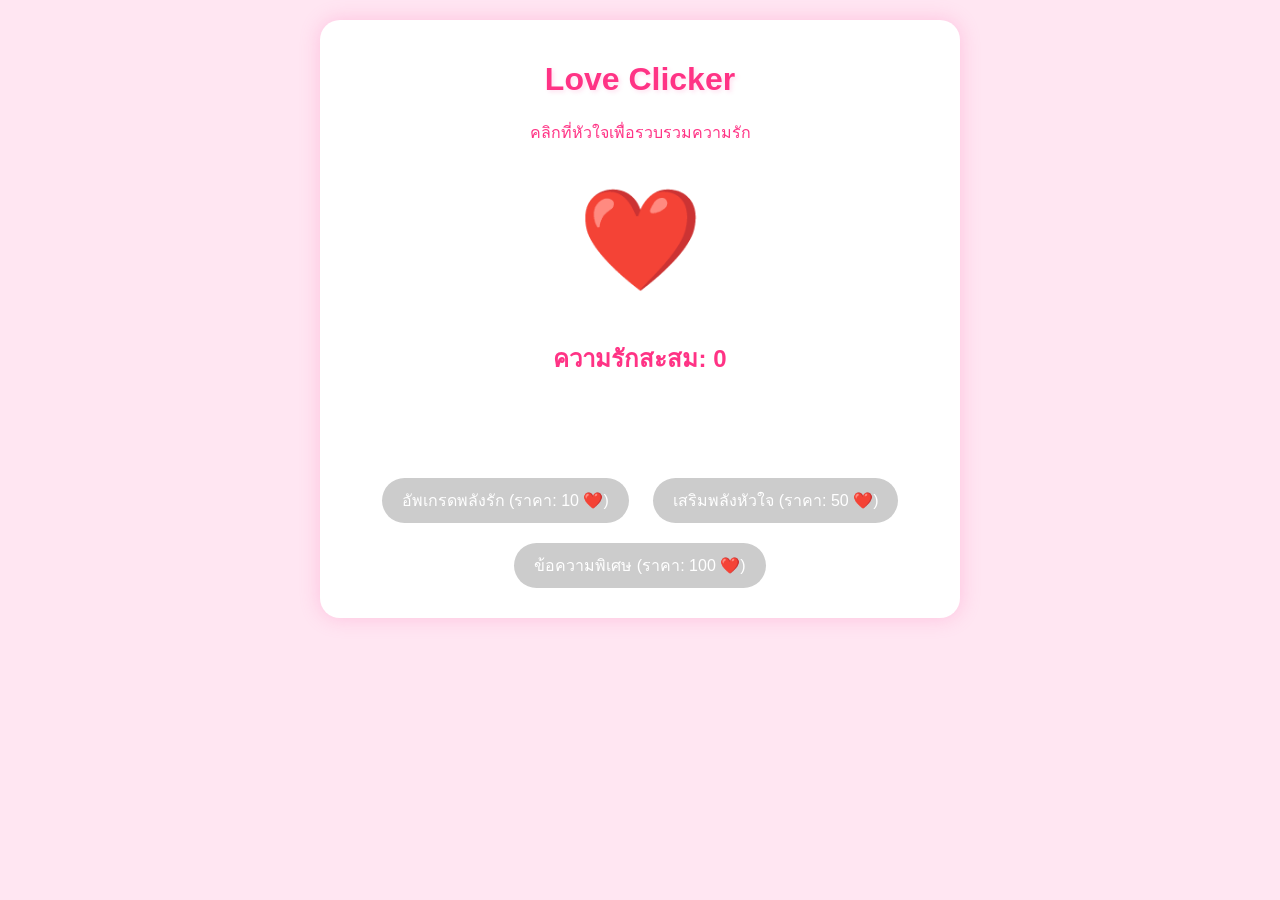
==== index.html @ 86e880d6 "Update and rename f.html to index.html" ====
<!DOCTYPE html>
<html lang="th">
<head>
    <meta charset="UTF-8">
    <meta name="viewport" content="width=device-width, initial-scale=1.0">
    <title>Love Clicker - เกมน่ารักสำหรับคนพิเศษ</title>
    <style>
        body {
            font-family: 'Arial', sans-serif;
            background-color: #ffe6f2;
            text-align: center;
            margin: 0;
            padding: 20px;
            color: #ff3385;
        }
        
        .container {
            max-width: 600px;
            margin: 0 auto;
            background-color: white;
            padding: 20px;
            border-radius: 20px;
            box-shadow: 0 0 20px rgba(255, 105, 180, 0.3);
        }
        
        h1 {
            color: #ff3385;
            text-shadow: 2px 2px 4px rgba(255, 105, 180, 0.2);
        }
        
        .heart {
            font-size: 100px;
            cursor: pointer;
            user-select: none;
            transition: transform 0.1s;
            display: inline-block;
            margin: 20px;
            animation: pulse 1.5s infinite;
        }
        
        .heart:hover {
            transform: scale(1.1);
        }
        
        .heart:active {
            transform: scale(0.9);
        }
        
        .counter {
            font-size: 24px;
            font-weight: bold;
            margin: 20px 0;
        }
        
        .message {
            margin: 20px 0;
            padding: 10px;
            font-size: 18px;
            min-height: 30px;
            color: #ff3385;
        }
        
        .upgrade {
            background-color: #ff3385;
            color: white;
            border: none;
            padding: 10px 20px;
            margin: 10px;
            border-radius: 50px;
            cursor: pointer;
            font-size: 16px;
            transition: all 0.3s;
        }
        
        .upgrade:hover {
            background-color: #ff69b4;
            transform: scale(1.05);
        }
        
        .upgrade:disabled {
            background-color: #cccccc;
            cursor: not-allowed;
        }
        
        .floating-heart {
            position: absolute;
            font-size: 20px;
            pointer-events: none;
            animation: float 2s forwards;
            opacity: 1;
        }
        
        @keyframes float {
            to {
                transform: translateY(-100px);
                opacity: 0;
            }
        }
        
        @keyframes pulse {
            0% { transform: scale(1); }
            50% { transform: scale(1.05); }
            100% { transform: scale(1); }
        }
        
        .special-message {
            display: none;
            padding: 20px;
            background-color: #fff0f5;
            border-radius: 10px;
            margin-top: 20px;
            font-style: italic;
            border: 2px dashed #ff69b4;
        }
    </style>
</head>
<body>
    <div class="container">
        <h1>Love Clicker</h1>
        <p>คลิกที่หัวใจเพื่อรวบรวมความรัก</p>
        
        <div class="heart" id="heart">❤️</div>
        
        <div class="counter">
            ความรักสะสม: <span id="love-count">0</span>
        </div>
        
        <div class="message" id="message"></div>
        
        <div>
            <button class="upgrade" id="upgrade1" disabled>อัพเกรดพลังรัก (ราคา: 10 ❤️)</button>
            <button class="upgrade" id="upgrade2" disabled>เสริมพลังหัวใจ (ราคา: 50 ❤️)</button>
            <button class="upgrade" id="special-button" disabled>ข้อความพิเศษ (ราคา: 100 ❤️)</button>
        </div>
        
        <div class="special-message" id="special-message">
            สำหรับคนพิเศษของฉัน ขอบคุณที่เข้ามาในชีวิต ❤️
            <br><br>
            <span id="custom-message">ฉันรักคุณมาก!</span>
        </div>
    </div>

    <script>
        let loveCount = 0;
        let clickPower = 1;
        let autoClickerActive = false;
        let autoClickPower = 0;
        
        const messages = [
            "ความรักของเราเริ่มต้นแล้ว!",
            "หัวใจเต้นแรงขึ้นทุกวัน",
            "คุณทำให้ฉันมีความสุขเสมอ",
            "เรารักกันตลอดไป",
            "ทุกวันที่มีคุณคือวันพิเศษ",
            "คุณคือดวงดาวในชีวิตฉัน",
            "เราผ่านทุกอย่างไปด้วยกัน",
            "ขอบคุณที่อยู่เคียงข้างกัน",
            "คุณคือความสุขที่ฉันรอคอย",
            "รักคุณมากกว่าที่คำพูดจะบรรยายได้"
        ];
        
        const heart = document.getElementById('heart');
        const loveCountElement = document.getElementById('love-count');
        const messageElement = document.getElementById('message');
        const upgrade1Button = document.getElementById('upgrade1');
        const upgrade2Button = document.getElementById('upgrade2');
        const specialButton = document.getElementById('special-button');
        const specialMessage = document.getElementById('special-message');
        const customMessage = document.getElementById('custom-message');
        
        // คุณสามารถเปลี่ยนข้อความส่วนตัวได้ที่นี่
        const personalMessage = "ฉันรักคุณที่สุดในโลก และจะรักคุณตลอดไป ❤️";
        
        heart.addEventListener('click', () => {
            addLove(clickPower);
            createFloatingHeart();
            
            // สุ่มข้อความเมื่อคลิก
            if (Math.random() < 0.3) {
                const randomMessage = messages[Math.floor(Math.random() * messages.length)];
                messageElement.textContent = randomMessage;
            }
        });
        
        upgrade1Button.addEventListener('click', () => {
            if (loveCount >= 10) {
                loveCount -= 10;
                clickPower += 1;
                updateCounter();
                messageElement.textContent = "อัพเกรดพลังรักสำเร็จ! ตอนนี้คุณได้รับความรัก " + clickPower + " หน่วยต่อคลิก";
                upgrade1Button.textContent = "อัพเกรดพลังรัก (ราคา: " + (10 + clickPower * 5) + " ❤️)";
                upgrade1Button.disabled = loveCount < (10 + clickPower * 5);
            }
        });
        
        upgrade2Button.addEventListener('click', () => {
            if (loveCount >= 50) {
                loveCount -= 50;
                autoClickPower += 1;
                updateCounter();
                
                if (!autoClickerActive) {
                    autoClickerActive = true;
                    setInterval(() => {
                        addLove(autoClickPower);
                    }, 1000);
                }
                
                messageElement.textContent = "เสริมพลังหัวใจสำเร็จ! ได้รับความรักอัตโนมัติ " + autoClickPower + " หน่วยต่อวินาที";
                upgrade2Button.textContent = "เสริมพลังหัวใจ (ราคา: " + (50 + autoClickPower * 25) + " ❤️)";
                upgrade2Button.disabled = loveCount < (50 + autoClickPower * 25);
            }
        });
        
        specialButton.addEventListener('click', () => {
            if (loveCount >= 100) {
                loveCount -= 100;
                updateCounter();
                customMessage.textContent = personalMessage;
                specialMessage.style.display = 'block';
                specialButton.disabled = true;
                specialButton.textContent = "ข้อความพิเศษถูกปลดล็อคแล้ว!";
            }
        });
        
        function addLove(amount) {
            loveCount += amount;
            updateCounter();
            checkUpgrades();
        }
        
        function updateCounter() {
            loveCountElement.textContent = loveCount;
        }
        
        function checkUpgrades() {
            upgrade1Button.disabled = loveCount < 10;
            upgrade2Button.disabled = loveCount < 50;
            specialButton.disabled = loveCount < 100 || specialMessage.style.display === 'block';
        }
        
        function createFloatingHeart() {
            const floatingHeart = document.createElement('div');
            floatingHeart.className = 'floating-heart';
            floatingHeart.innerHTML = '❤️';
            
            // สุ่มตำแหน่ง
            const heartRect = heart.getBoundingClientRect();
            const x = heartRect.left + Math.random() * heartRect.width;
            const y = heartRect.top + Math.random() * (heartRect.height / 2);
            
            floatingHeart.style.left = `${x}px`;
            floatingHeart.style.top = `${y}px`;
            
            document.body.appendChild(floatingHeart);
            
            // ลบหลังจากแอนิเมชั่นเสร็จสิ้น
            setTimeout(() => {
                floatingHeart.remove();
            }, 2000);
        }
    </script>
</body>
</html>
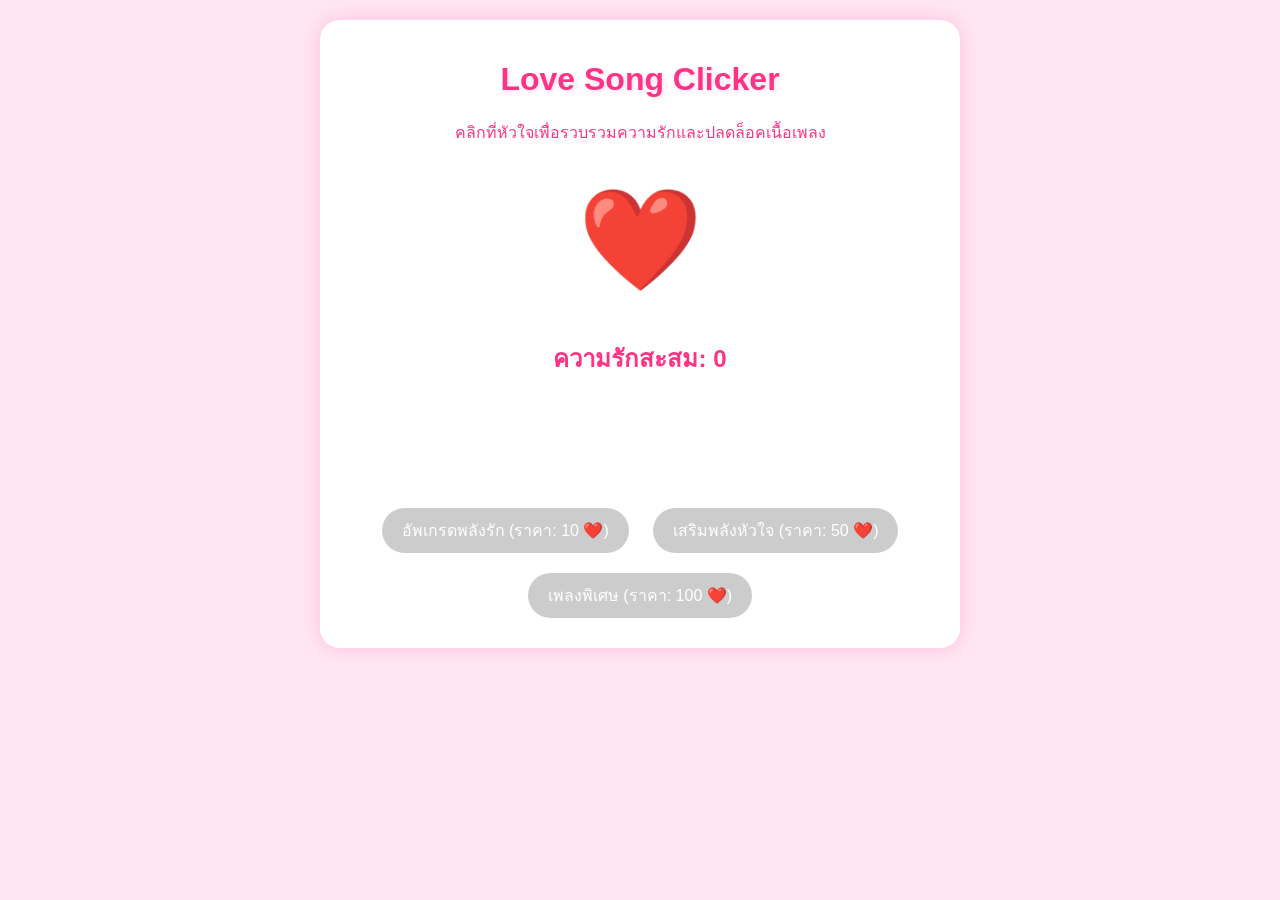
==== commit 3a94322c: "Update index.html" ====
--- a/index.html
+++ b/index.html
@@ -3,7 +3,7 @@
 <head>
     <meta charset="UTF-8">
     <meta name="viewport" content="width=device-width, initial-scale=1.0">
-    <title>Love Clicker - เกมน่ารักสำหรับคนพิเศษ</title>
+    <title>Love Song Clicker - เกมน่ารักพร้อมเนื้อเพลง</title>
     <style>
         body {
             font-family: 'Arial', sans-serif;
@@ -56,8 +56,10 @@
             margin: 20px 0;
             padding: 10px;
             font-size: 18px;
-            min-height: 30px;
+            min-height: 60px;
             color: #ff3385;
+            font-style: italic;
+            line-height: 1.4;
         }
         
         .upgrade {
@@ -111,13 +113,21 @@
             margin-top: 20px;
             font-style: italic;
             border: 2px dashed #ff69b4;
+            line-height: 1.6;
+        }
+        
+        .song-title {
+            font-weight: bold;
+            font-size: 20px;
+            margin-bottom: 10px;
+            color: #ff3385;
         }
     </style>
 </head>
 <body>
     <div class="container">
-        <h1>Love Clicker</h1>
-        <p>คลิกที่หัวใจเพื่อรวบรวมความรัก</p>
+        <h1>Love Song Clicker</h1>
+        <p>คลิกที่หัวใจเพื่อรวบรวมความรักและปลดล็อคเนื้อเพลง</p>
         
         <div class="heart" id="heart">❤️</div>
         
@@ -130,13 +140,12 @@
         <div>
             <button class="upgrade" id="upgrade1" disabled>อัพเกรดพลังรัก (ราคา: 10 ❤️)</button>
             <button class="upgrade" id="upgrade2" disabled>เสริมพลังหัวใจ (ราคา: 50 ❤️)</button>
-            <button class="upgrade" id="special-button" disabled>ข้อความพิเศษ (ราคา: 100 ❤️)</button>
+            <button class="upgrade" id="special-button" disabled>เพลงพิเศษ (ราคา: 100 ❤️)</button>
         </div>
         
         <div class="special-message" id="special-message">
-            สำหรับคนพิเศษของฉัน ขอบคุณที่เข้ามาในชีวิต ❤️
-            <br><br>
-            <span id="custom-message">ฉันรักคุณมาก!</span>
+            <div class="song-title">เพลงพิเศษสำหรับคุณ</div>
+            <div id="full-lyrics"></div>
         </div>
     </div>
 
@@ -145,19 +154,44 @@
         let clickPower = 1;
         let autoClickerActive = false;
         let autoClickPower = 0;
-        
-        const messages = [
-            "ความรักของเราเริ่มต้นแล้ว!",
-            "หัวใจเต้นแรงขึ้นทุกวัน",
-            "คุณทำให้ฉันมีความสุขเสมอ",
-            "เรารักกันตลอดไป",
-            "ทุกวันที่มีคุณคือวันพิเศษ",
-            "คุณคือดวงดาวในชีวิตฉัน",
-            "เราผ่านทุกอย่างไปด้วยกัน",
-            "ขอบคุณที่อยู่เคียงข้างกัน",
-            "คุณคือความสุขที่ฉันรอคอย",
-            "รักคุณมากกว่าที่คำพูดจะบรรยายได้"
+        let currentLyricIndex = 0;
+        
+        // เนื้อเพลงสั้นๆ สำหรับแสดงเมื่อคลิก
+        const lyricsSnippets = [
+            "ถ้าฉันคือคนที่เธอฝันถึง...",
+            "แค่มองตาก็รู้ว่าเราคู่กัน",
+            "จะมีเพียงเธอในหัวใจ ไม่ต้องไปไหนไกล",
+            "ทุกลมหายใจคือความรักที่มีให้เธอ",
+            "ยังรักเธอเสมอไม่มีวันเปลี่ยนแปลง",
+            "รักเธอตั้งแต่วันแรกที่พบกัน",
+            "จะไม่มีวันเลิกรา จะรักเธอตลอดไป",
+            "ดวงดาวบนฟ้ายังสู้ความสวยของเธอไม่ได้",
+            "เธอทำให้ทุกวันของฉันพิเศษเสมอ",
+            "ขอเป็นเงาที่เดินเคียงข้างเธอไปตลอด"
         ];
+        
+        // เนื้อเพลงเต็มสำหรับปลดล็อค
+        const fullLyrics = `เมื่อความรักเริ่มต้น หัวใจฉันสั่นไหว
+ในวันที่เจอเธอ โลกหมุนไปอีกทาง
+ดวงตาที่สบกัน ทำให้ใจฉันเต้นแรง
+ความรักที่ฉันมี จะมอบให้เธอตลอดไป
+
+*ฉันจะรักเธออย่างนี้ ไม่มีวันเปลี่ยนแปลง
+แม้นาทีผ่านไป ความรักยังเหมือนเดิม
+ขอเป็นเงาเคียงข้าง ร่วมทางเดินไปด้วยกัน
+เป็นคู่กันชั่วนิรันดร์ รักเธอไม่มีวันลืม*
+
+ยามท้อแท้เหนื่อยล้า จะอยู่เคียงข้างเสมอ
+ยามเธอยิ้มสดใส ฉันจะยิ้มไปกับเธอ
+บนเส้นทางชีวิต ที่เราเดินร่วมกัน
+จะรักและดูแลเธอ ให้ดีที่สุดเท่าที่ทำได้
+
+(ซ้ำ *)
+
+ไม่ว่าวันพรุ่งนี้จะเป็นเช่นไร
+เรายังมีกันและกัน
+ขอสัญญาว่าจะรักเธอตลอดไป
+นิรันดร์...นิรันดร์...`;
         
         const heart = document.getElementById('heart');
         const loveCountElement = document.getElementById('love-count');
@@ -166,19 +200,16 @@
         const upgrade2Button = document.getElementById('upgrade2');
         const specialButton = document.getElementById('special-button');
         const specialMessage = document.getElementById('special-message');
-        const customMessage = document.getElementById('custom-message');
-        
-        // คุณสามารถเปลี่ยนข้อความส่วนตัวได้ที่นี่
-        const personalMessage = "ฉันรักคุณที่สุดในโลก และจะรักคุณตลอดไป ❤️";
+        const fullLyricsElement = document.getElementById('full-lyrics');
         
         heart.addEventListener('click', () => {
             addLove(clickPower);
             createFloatingHeart();
             
-            // สุ่มข้อความเมื่อคลิก
-            if (Math.random() < 0.3) {
-                const randomMessage = messages[Math.floor(Math.random() * messages.length)];
-                messageElement.textContent = randomMessage;
+            // สุ่มเนื้อเพลงเมื่อคลิก
+            if (Math.random() < 0.5) {
+                const randomLyric = lyricsSnippets[Math.floor(Math.random() * lyricsSnippets.length)];
+                messageElement.textContent = randomLyric;
             }
         });
         
@@ -203,6 +234,10 @@
                     autoClickerActive = true;
                     setInterval(() => {
                         addLove(autoClickPower);
+                        if (Math.random() < 0.1) {
+                            const randomLyric = lyricsSnippets[Math.floor(Math.random() * lyricsSnippets.length)];
+                            messageElement.textContent = randomLyric;
+                        }
                     }, 1000);
                 }
                 
@@ -216,10 +251,12 @@
             if (loveCount >= 100) {
                 loveCount -= 100;
                 updateCounter();
-                customMessage.textContent = personalMessage;
+                
+                // แสดงเนื้อเพลงเต็ม
+                fullLyricsElement.innerHTML = fullLyrics.replace(/\n/g, '<br>').replace(/\*([^*]+)\*/g, '<strong>$1</strong>');
                 specialMessage.style.display = 'block';
                 specialButton.disabled = true;
-                specialButton.textContent = "ข้อความพิเศษถูกปลดล็อคแล้ว!";
+                specialButton.textContent = "เพลงพิเศษถูกปลดล็อคแล้ว!";
             }
         });
         
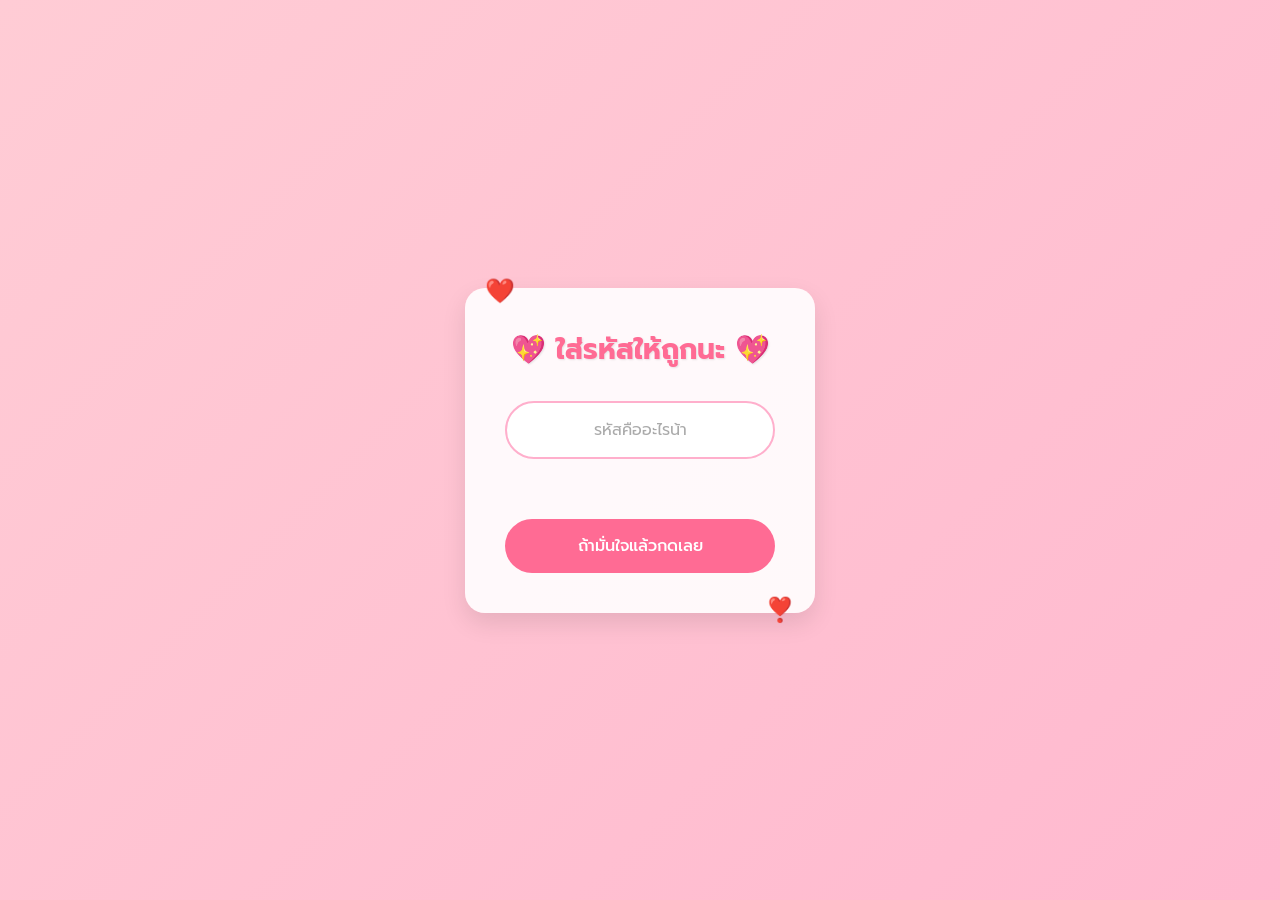
==== commit c26cc734: "Add files via upload" ====
--- a/index.html
+++ b/index.html
@@ -1,301 +1,177 @@
 <!DOCTYPE html>
 <html lang="th">
 <head>
-    <meta charset="UTF-8">
-    <meta name="viewport" content="width=device-width, initial-scale=1.0">
-    <title>Love Song Clicker - เกมน่ารักพร้อมเนื้อเพลง</title>
-    <style>
-        body {
-            font-family: 'Arial', sans-serif;
-            background-color: #ffe6f2;
-            text-align: center;
-            margin: 0;
-            padding: 20px;
-            color: #ff3385;
-        }
-        
-        .container {
-            max-width: 600px;
-            margin: 0 auto;
-            background-color: white;
-            padding: 20px;
-            border-radius: 20px;
-            box-shadow: 0 0 20px rgba(255, 105, 180, 0.3);
-        }
-        
-        h1 {
-            color: #ff3385;
-            text-shadow: 2px 2px 4px rgba(255, 105, 180, 0.2);
-        }
-        
-        .heart {
-            font-size: 100px;
-            cursor: pointer;
-            user-select: none;
-            transition: transform 0.1s;
-            display: inline-block;
-            margin: 20px;
-            animation: pulse 1.5s infinite;
-        }
-        
-        .heart:hover {
-            transform: scale(1.1);
-        }
-        
-        .heart:active {
-            transform: scale(0.9);
-        }
-        
-        .counter {
-            font-size: 24px;
-            font-weight: bold;
-            margin: 20px 0;
-        }
-        
-        .message {
-            margin: 20px 0;
-            padding: 10px;
-            font-size: 18px;
-            min-height: 60px;
-            color: #ff3385;
-            font-style: italic;
-            line-height: 1.4;
-        }
-        
-        .upgrade {
-            background-color: #ff3385;
-            color: white;
-            border: none;
-            padding: 10px 20px;
-            margin: 10px;
-            border-radius: 50px;
-            cursor: pointer;
-            font-size: 16px;
-            transition: all 0.3s;
-        }
-        
-        .upgrade:hover {
-            background-color: #ff69b4;
-            transform: scale(1.05);
-        }
-        
-        .upgrade:disabled {
-            background-color: #cccccc;
-            cursor: not-allowed;
-        }
-        
-        .floating-heart {
-            position: absolute;
-            font-size: 20px;
-            pointer-events: none;
-            animation: float 2s forwards;
-            opacity: 1;
-        }
-        
-        @keyframes float {
-            to {
-                transform: translateY(-100px);
-                opacity: 0;
-            }
-        }
-        
-        @keyframes pulse {
-            0% { transform: scale(1); }
-            50% { transform: scale(1.05); }
-            100% { transform: scale(1); }
-        }
-        
-        .special-message {
-            display: none;
-            padding: 20px;
-            background-color: #fff0f5;
-            border-radius: 10px;
-            margin-top: 20px;
-            font-style: italic;
-            border: 2px dashed #ff69b4;
-            line-height: 1.6;
-        }
-        
-        .song-title {
-            font-weight: bold;
-            font-size: 20px;
-            margin-bottom: 10px;
-            color: #ff3385;
-        }
-    </style>
+  <meta charset="UTF-8">
+  <title>ใส่รหัสให้ถูกนะ</title>
+  <!-- <link href="style.css" rel="stylesheet"> -->
+
+  <style>
+    /* Google Font Import */
+@import url('https://fonts.googleapis.com/css2?family=Prompt:wght@300;400;500;600&display=swap');
+
+* {
+  margin: 0;
+  padding: 0;
+  box-sizing: border-box;
+  font-family: 'Prompt', sans-serif;
+}
+
+body {
+  background: linear-gradient(135deg, #ffccd5, #ffafcc, #bde0fe);
+  height: 100vh;
+  display: flex;
+  justify-content: center;
+  align-items: center;
+  background-size: 300% 300%;
+  animation: gradient 15s ease infinite;
+}
+
+@keyframes gradient {
+  0% {
+    background-position: 0% 50%;
+  }
+  50% {
+    background-position: 100% 50%;
+  }
+  100% {
+    background-position: 0% 50%;
+  }
+}
+
+.login-container {
+  background-color: rgba(255, 255, 255, 0.9);
+  padding: 40px;
+  border-radius: 20px;
+  box-shadow: 0 10px 25px rgba(0, 0, 0, 0.1);
+  width: 350px;
+  text-align: center;
+  transform: translateY(0);
+  animation: float 6s ease-in-out infinite;
+}
+
+@keyframes float {
+  0% {
+    transform: translateY(0px);
+  }
+  50% {
+    transform: translateY(-15px);
+  }
+  100% {
+    transform: translateY(0px);
+  }
+}
+
+h2 {
+  color: #ff6b94;
+  margin-bottom: 30px;
+  font-size: 28px;
+  text-shadow: 1px 1px 2px rgba(0, 0, 0, 0.1);
+}
+
+.password-form {
+  display: flex;
+  flex-direction: column;
+  gap: 15px;
+}
+
+input {
+  padding: 15px;
+  border: 2px solid #ffafcc;
+  border-radius: 50px;
+  outline: none;
+  font-size: 16px;
+  transition: all 0.3s ease;
+  text-align: center;
+}
+
+input:focus {
+  border-color: #ff6b94;
+  box-shadow: 0 0 10px rgba(255, 107, 148, 0.5);
+}
+
+input::placeholder {
+  color: #aaa;
+}
+
+button {
+  background-color: #ff6b94;
+  color: white;
+  border: none;
+  padding: 15px 20px;
+  border-radius: 50px;
+  cursor: pointer;
+  font-size: 16px;
+  font-weight: 500;
+  transition: all 0.3s ease;
+  margin-top: 10px;
+}
+
+button:hover {
+  background-color: #ff4b7a;
+  transform: translateY(-3px);
+  box-shadow: 0 5px 15px rgba(255, 107, 148, 0.4);
+}
+
+button:active {
+  transform: translateY(0);
+}
+
+#login-error {
+  color: #ff4b7a;
+  font-size: 14px;
+  min-height: 20px;
+}
+
+/* Adding some cute decoration */
+.login-container::before {
+  content: "❤️";
+  position: absolute;
+  font-size: 24px;
+  top: -15px;
+  left: 20px;
+  animation: bounce 2s infinite;
+}
+
+.login-container::after {
+  content: "❣️";
+  position: absolute;
+  font-size: 24px;
+  bottom: -15px;
+  right: 20px;
+  animation: bounce 2s infinite 0.5s;
+}
+
+@keyframes bounce {
+  0%, 100% {
+    transform: translateY(0);
+  }
+  50% {
+    transform: translateY(-10px);
+  }
+}
+  </style>
 </head>
 <body>
-    <div class="container">
-        <h1>Love Song Clicker</h1>
-        <p>คลิกที่หัวใจเพื่อรวบรวมความรักและปลดล็อคเนื้อเพลง</p>
-        
-        <div class="heart" id="heart">❤️</div>
-        
-        <div class="counter">
-            ความรักสะสม: <span id="love-count">0</span>
-        </div>
-        
-        <div class="message" id="message"></div>
-        
-        <div>
-            <button class="upgrade" id="upgrade1" disabled>อัพเกรดพลังรัก (ราคา: 10 ❤️)</button>
-            <button class="upgrade" id="upgrade2" disabled>เสริมพลังหัวใจ (ราคา: 50 ❤️)</button>
-            <button class="upgrade" id="special-button" disabled>เพลงพิเศษ (ราคา: 100 ❤️)</button>
-        </div>
-        
-        <div class="special-message" id="special-message">
-            <div class="song-title">เพลงพิเศษสำหรับคุณ</div>
-            <div id="full-lyrics"></div>
-        </div>
+  <div class="login-container">
+    <h2>💖 ใส่รหัสให้ถูกนะ 💖</h2>
+    <div class="password-form">
+      <input id="password-input" type="password" placeholder="รหัสคืออะไรน้า">
+      <p id="login-error"></p>
+      <button onclick="checkPassword()">ถ้ามั่นใจแล้วกดเลย</button>
     </div>
+  </div>
 
-    <script>
-        let loveCount = 0;
-        let clickPower = 1;
-        let autoClickerActive = false;
-        let autoClickPower = 0;
-        let currentLyricIndex = 0;
-        
-        // เนื้อเพลงสั้นๆ สำหรับแสดงเมื่อคลิก
-        const lyricsSnippets = [
-            "ถ้าฉันคือคนที่เธอฝันถึง...",
-            "แค่มองตาก็รู้ว่าเราคู่กัน",
-            "จะมีเพียงเธอในหัวใจ ไม่ต้องไปไหนไกล",
-            "ทุกลมหายใจคือความรักที่มีให้เธอ",
-            "ยังรักเธอเสมอไม่มีวันเปลี่ยนแปลง",
-            "รักเธอตั้งแต่วันแรกที่พบกัน",
-            "จะไม่มีวันเลิกรา จะรักเธอตลอดไป",
-            "ดวงดาวบนฟ้ายังสู้ความสวยของเธอไม่ได้",
-            "เธอทำให้ทุกวันของฉันพิเศษเสมอ",
-            "ขอเป็นเงาที่เดินเคียงข้างเธอไปตลอด"
-        ];
-        
-        // เนื้อเพลงเต็มสำหรับปลดล็อค
-        const fullLyrics = `เมื่อความรักเริ่มต้น หัวใจฉันสั่นไหว
-ในวันที่เจอเธอ โลกหมุนไปอีกทาง
-ดวงตาที่สบกัน ทำให้ใจฉันเต้นแรง
-ความรักที่ฉันมี จะมอบให้เธอตลอดไป
-
-*ฉันจะรักเธออย่างนี้ ไม่มีวันเปลี่ยนแปลง
-แม้นาทีผ่านไป ความรักยังเหมือนเดิม
-ขอเป็นเงาเคียงข้าง ร่วมทางเดินไปด้วยกัน
-เป็นคู่กันชั่วนิรันดร์ รักเธอไม่มีวันลืม*
-
-ยามท้อแท้เหนื่อยล้า จะอยู่เคียงข้างเสมอ
-ยามเธอยิ้มสดใส ฉันจะยิ้มไปกับเธอ
-บนเส้นทางชีวิต ที่เราเดินร่วมกัน
-จะรักและดูแลเธอ ให้ดีที่สุดเท่าที่ทำได้
-
-(ซ้ำ *)
-
-ไม่ว่าวันพรุ่งนี้จะเป็นเช่นไร
-เรายังมีกันและกัน
-ขอสัญญาว่าจะรักเธอตลอดไป
-นิรันดร์...นิรันดร์...`;
-        
-        const heart = document.getElementById('heart');
-        const loveCountElement = document.getElementById('love-count');
-        const messageElement = document.getElementById('message');
-        const upgrade1Button = document.getElementById('upgrade1');
-        const upgrade2Button = document.getElementById('upgrade2');
-        const specialButton = document.getElementById('special-button');
-        const specialMessage = document.getElementById('special-message');
-        const fullLyricsElement = document.getElementById('full-lyrics');
-        
-        heart.addEventListener('click', () => {
-            addLove(clickPower);
-            createFloatingHeart();
-            
-            // สุ่มเนื้อเพลงเมื่อคลิก
-            if (Math.random() < 0.5) {
-                const randomLyric = lyricsSnippets[Math.floor(Math.random() * lyricsSnippets.length)];
-                messageElement.textContent = randomLyric;
-            }
-        });
-        
-        upgrade1Button.addEventListener('click', () => {
-            if (loveCount >= 10) {
-                loveCount -= 10;
-                clickPower += 1;
-                updateCounter();
-                messageElement.textContent = "อัพเกรดพลังรักสำเร็จ! ตอนนี้คุณได้รับความรัก " + clickPower + " หน่วยต่อคลิก";
-                upgrade1Button.textContent = "อัพเกรดพลังรัก (ราคา: " + (10 + clickPower * 5) + " ❤️)";
-                upgrade1Button.disabled = loveCount < (10 + clickPower * 5);
-            }
-        });
-        
-        upgrade2Button.addEventListener('click', () => {
-            if (loveCount >= 50) {
-                loveCount -= 50;
-                autoClickPower += 1;
-                updateCounter();
-                
-                if (!autoClickerActive) {
-                    autoClickerActive = true;
-                    setInterval(() => {
-                        addLove(autoClickPower);
-                        if (Math.random() < 0.1) {
-                            const randomLyric = lyricsSnippets[Math.floor(Math.random() * lyricsSnippets.length)];
-                            messageElement.textContent = randomLyric;
-                        }
-                    }, 1000);
-                }
-                
-                messageElement.textContent = "เสริมพลังหัวใจสำเร็จ! ได้รับความรักอัตโนมัติ " + autoClickPower + " หน่วยต่อวินาที";
-                upgrade2Button.textContent = "เสริมพลังหัวใจ (ราคา: " + (50 + autoClickPower * 25) + " ❤️)";
-                upgrade2Button.disabled = loveCount < (50 + autoClickPower * 25);
-            }
-        });
-        
-        specialButton.addEventListener('click', () => {
-            if (loveCount >= 100) {
-                loveCount -= 100;
-                updateCounter();
-                
-                // แสดงเนื้อเพลงเต็ม
-                fullLyricsElement.innerHTML = fullLyrics.replace(/\n/g, '<br>').replace(/\*([^*]+)\*/g, '<strong>$1</strong>');
-                specialMessage.style.display = 'block';
-                specialButton.disabled = true;
-                specialButton.textContent = "เพลงพิเศษถูกปลดล็อคแล้ว!";
-            }
-        });
-        
-        function addLove(amount) {
-            loveCount += amount;
-            updateCounter();
-            checkUpgrades();
-        }
-        
-        function updateCounter() {
-            loveCountElement.textContent = loveCount;
-        }
-        
-        function checkUpgrades() {
-            upgrade1Button.disabled = loveCount < 10;
-            upgrade2Button.disabled = loveCount < 50;
-            specialButton.disabled = loveCount < 100 || specialMessage.style.display === 'block';
-        }
-        
-        function createFloatingHeart() {
-            const floatingHeart = document.createElement('div');
-            floatingHeart.className = 'floating-heart';
-            floatingHeart.innerHTML = '❤️';
-            
-            // สุ่มตำแหน่ง
-            const heartRect = heart.getBoundingClientRect();
-            const x = heartRect.left + Math.random() * heartRect.width;
-            const y = heartRect.top + Math.random() * (heartRect.height / 2);
-            
-            floatingHeart.style.left = `${x}px`;
-            floatingHeart.style.top = `${y}px`;
-            
-            document.body.appendChild(floatingHeart);
-            
-            // ลบหลังจากแอนิเมชั่นเสร็จสิ้น
-            setTimeout(() => {
-                floatingHeart.remove();
-            }, 2000);
-        }
-    </script>
+  <script>
+    function checkPassword() {
+      const password = document.getElementById("password-input").value.trim();
+      const errorText = document.getElementById("login-error");
+      if (password === "25122565") {
+        sessionStorage.setItem("loggedIn", "true");
+        window.location.href = "page1.html";
+      } else {
+        errorText.innerText = "รหัสไม่ถูกต้อง ลองใหม่สิ 💔";
+      }
+    }
+  </script>
 </body>
 </html>
--- a/style.css
+++ b/style.css
@@ -0,0 +1,58 @@
+body {
+    font-family: 'Prompt', sans-serif;
+    background: linear-gradient(to bottom, #ffe6f0, #fff0f5);
+    text-align: center;
+    padding: 40px 20px;
+    color: #5a2a50;
+  }
+  
+  .page {
+    max-width: 700px;
+    margin: auto;
+    background-color: #ffffffcc;
+    border-radius: 20px;
+    padding: 30px;
+    box-shadow: 0 8px 24px rgba(255, 192, 203, 0.6);
+    backdrop-filter: blur(6px);
+  }
+  
+  h1 {
+    font-size: 2.5em;
+    margin-bottom: 10px;
+    color: #d63384;
+  }
+  
+  p {
+    font-size: 1.4em;
+    margin-bottom: 25px;
+    line-height: 1.6;
+  }
+  
+  button {
+    margin-top: 20px;
+    padding: 12px 28px;
+    background-color: #ffb6c1;
+    border: none;
+    font-size: 1.2em;
+    border-radius: 25px;
+    box-shadow: 0 4px 12px rgba(255, 182, 193, 0.4);
+    transition: all 0.3s ease;
+    color: #fff;
+    font-weight: bold;
+    cursor: pointer;
+  }
+  
+  button:hover {
+    background-color: #ff69b4;
+    transform: translateY(-2px);
+  }
+  
+  audio {
+    margin-top: 20px;
+    width: 100%;
+    max-width: 300px;
+    outline: none;
+    border-radius: 12px;
+    box-shadow: 0 4px 12px rgba(255, 182, 193, 0.4);
+  }
+  
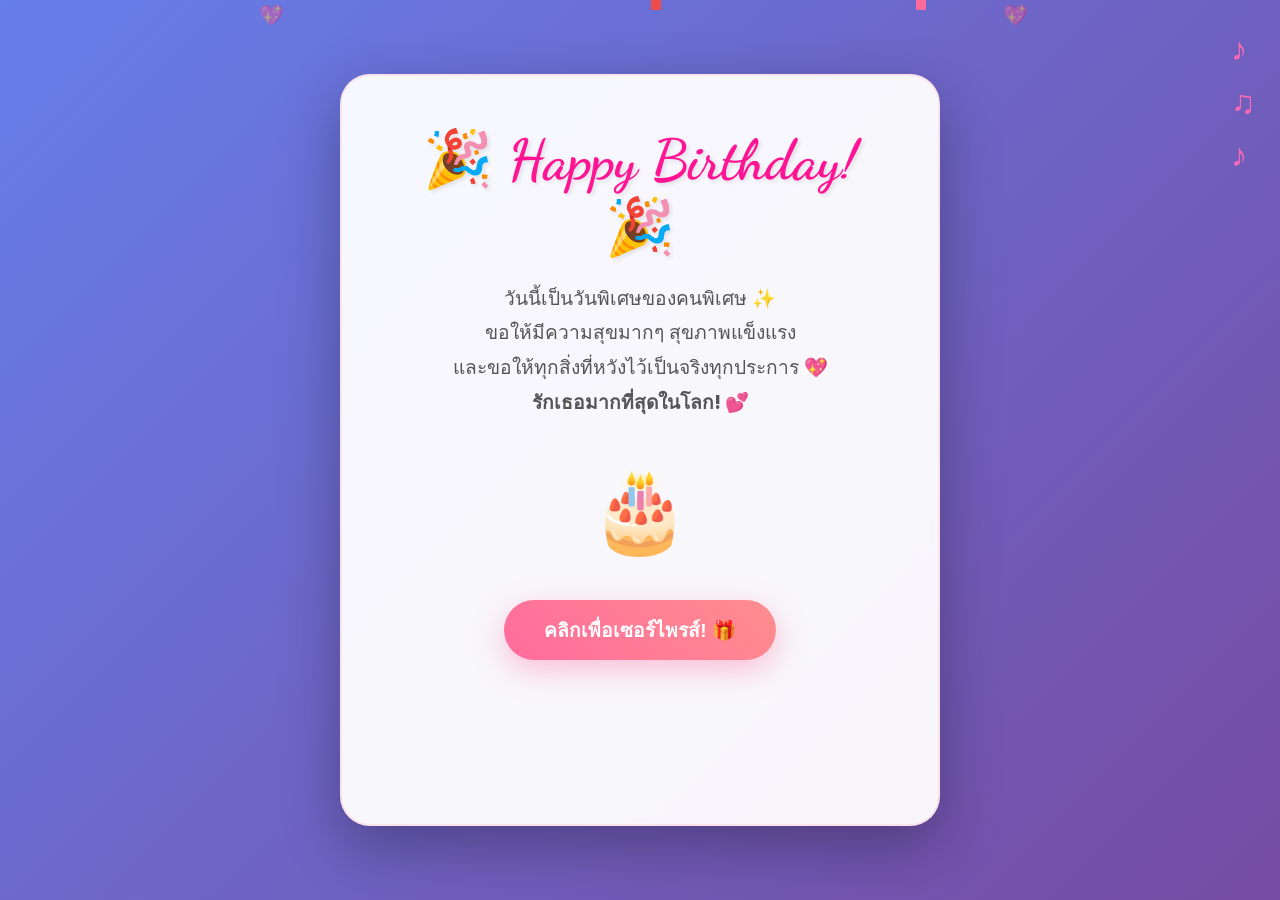
==== commit d672c7b7: "Create index.html" ====
--- a/index.html
+++ b/index.html
@@ -1,177 +1,486 @@
-<!DOCTYPE html>
-<html lang="th">
-<head>
-  <meta charset="UTF-8">
-  <title>ใส่รหัสให้ถูกนะ</title>
-  <!-- <link href="style.css" rel="stylesheet"> -->
-
-  <style>
-    /* Google Font Import */
-@import url('https://fonts.googleapis.com/css2?family=Prompt:wght@300;400;500;600&display=swap');
-
-* {
-  margin: 0;
-  padding: 0;
-  box-sizing: border-box;
-  font-family: 'Prompt', sans-serif;
-}
-
-body {
-  background: linear-gradient(135deg, #ffccd5, #ffafcc, #bde0fe);
-  height: 100vh;
-  display: flex;
-  justify-content: center;
-  align-items: center;
-  background-size: 300% 300%;
-  animation: gradient 15s ease infinite;
-}
-
-@keyframes gradient {
-  0% {
-    background-position: 0% 50%;
-  }
-  50% {
-    background-position: 100% 50%;
-  }
-  100% {
-    background-position: 0% 50%;
-  }
-}
-
-.login-container {
-  background-color: rgba(255, 255, 255, 0.9);
-  padding: 40px;
-  border-radius: 20px;
-  box-shadow: 0 10px 25px rgba(0, 0, 0, 0.1);
-  width: 350px;
-  text-align: center;
-  transform: translateY(0);
-  animation: float 6s ease-in-out infinite;
-}
-
-@keyframes float {
-  0% {
-    transform: translateY(0px);
-  }
-  50% {
-    transform: translateY(-15px);
-  }
-  100% {
-    transform: translateY(0px);
-  }
-}
-
-h2 {
-  color: #ff6b94;
-  margin-bottom: 30px;
-  font-size: 28px;
-  text-shadow: 1px 1px 2px rgba(0, 0, 0, 0.1);
-}
-
-.password-form {
-  display: flex;
-  flex-direction: column;
-  gap: 15px;
-}
-
-input {
-  padding: 15px;
-  border: 2px solid #ffafcc;
-  border-radius: 50px;
-  outline: none;
-  font-size: 16px;
-  transition: all 0.3s ease;
-  text-align: center;
-}
-
-input:focus {
-  border-color: #ff6b94;
-  box-shadow: 0 0 10px rgba(255, 107, 148, 0.5);
-}
-
-input::placeholder {
-  color: #aaa;
-}
-
-button {
-  background-color: #ff6b94;
-  color: white;
-  border: none;
-  padding: 15px 20px;
-  border-radius: 50px;
-  cursor: pointer;
-  font-size: 16px;
-  font-weight: 500;
-  transition: all 0.3s ease;
-  margin-top: 10px;
-}
-
-button:hover {
-  background-color: #ff4b7a;
-  transform: translateY(-3px);
-  box-shadow: 0 5px 15px rgba(255, 107, 148, 0.4);
-}
-
-button:active {
-  transform: translateY(0);
-}
-
-#login-error {
-  color: #ff4b7a;
-  font-size: 14px;
-  min-height: 20px;
-}
-
-/* Adding some cute decoration */
-.login-container::before {
-  content: "❤️";
-  position: absolute;
-  font-size: 24px;
-  top: -15px;
-  left: 20px;
-  animation: bounce 2s infinite;
-}
-
-.login-container::after {
-  content: "❣️";
-  position: absolute;
-  font-size: 24px;
-  bottom: -15px;
-  right: 20px;
-  animation: bounce 2s infinite 0.5s;
-}
-
-@keyframes bounce {
-  0%, 100% {
-    transform: translateY(0);
-  }
-  50% {
-    transform: translateY(-10px);
-  }
-}
-  </style>
-</head>
-<body>
-  <div class="login-container">
-    <h2>💖 ใส่รหัสให้ถูกนะ 💖</h2>
-    <div class="password-form">
-      <input id="password-input" type="password" placeholder="รหัสคืออะไรน้า">
-      <p id="login-error"></p>
-      <button onclick="checkPassword()">ถ้ามั่นใจแล้วกดเลย</button>
-    </div>
-  </div>
-
-  <script>
-    function checkPassword() {
-      const password = document.getElementById("password-input").value.trim();
-      const errorText = document.getElementById("login-error");
-      if (password === "25122565") {
-        sessionStorage.setItem("loggedIn", "true");
-        window.location.href = "page1.html";
-      } else {
-        errorText.innerText = "รหัสไม่ถูกต้อง ลองใหม่สิ 💔";
-      }
-    }
-  </script>
-</body>
-</html>
+<!DOCTYPE html>
+<html lang="th">
+<head>
+    <meta charset="UTF-8">
+    <meta name="viewport" content="width=device-width, initial-scale=1.0">
+    <title>🎉 Happy Birthday My Love! 💖</title>
+    <style>
+        @import url('https://fonts.googleapis.com/css2?family=Dancing+Script:wght@400;700&family=Poppins:wght@300;400;600&display=swap');
+        
+        * {
+            margin: 0;
+            padding: 0;
+            box-sizing: border-box;
+        }
+
+        body {
+            font-family: 'Poppins', sans-serif;
+            overflow-x: hidden;
+            background: linear-gradient(135deg, #667eea 0%, #764ba2 100%);
+            min-height: 100vh;
+            position: relative;
+        }
+
+        /* Floating Hearts Animation */
+        .hearts {
+            position: fixed;
+            top: 0;
+            left: 0;
+            width: 100%;
+            height: 100%;
+            pointer-events: none;
+            z-index: 1;
+        }
+
+        .heart {
+            position: absolute;
+            color: #ff69b4;
+            font-size: 20px;
+            animation: float 6s infinite linear;
+        }
+
+        @keyframes float {
+            0% {
+                transform: translateY(100vh) rotate(0deg);
+                opacity: 1;
+            }
+            100% {
+                transform: translateY(-100px) rotate(360deg);
+                opacity: 0;
+            }
+        }
+
+        /* Confetti Animation */
+        .confetti {
+            position: fixed;
+            top: 0;
+            left: 0;
+            width: 100%;
+            height: 100%;
+            pointer-events: none;
+            z-index: 2;
+        }
+
+        .confetti-piece {
+            position: absolute;
+            width: 10px;
+            height: 10px;
+            background: #ff6b9d;
+            animation: confetti-fall 3s infinite linear;
+        }
+
+        @keyframes confetti-fall {
+            0% {
+                transform: translateY(-100vh) rotate(0deg);
+                opacity: 1;
+            }
+            100% {
+                transform: translateY(100vh) rotate(720deg);
+                opacity: 0;
+            }
+        }
+
+        /* Main Container */
+        .container {
+            position: relative;
+            z-index: 10;
+            min-height: 100vh;
+            display: flex;
+            flex-direction: column;
+            align-items: center;
+            justify-content: center;
+            padding: 20px;
+        }
+
+        /* Birthday Card */
+        .birthday-card {
+            background: rgba(255, 255, 255, 0.95);
+            backdrop-filter: blur(10px);
+            border-radius: 30px;
+            padding: 50px;
+            text-align: center;
+            box-shadow: 0 20px 60px rgba(0, 0, 0, 0.3);
+            max-width: 600px;
+            width: 100%;
+            animation: cardFloat 3s ease-in-out infinite;
+            border: 2px solid rgba(255, 182, 193, 0.3);
+        }
+
+        @keyframes cardFloat {
+            0%, 100% { transform: translateY(0px); }
+            50% { transform: translateY(-10px); }
+        }
+
+        .title {
+            font-family: 'Dancing Script', cursive;
+            font-size: 3.5rem;
+            color: #ff1493;
+            margin-bottom: 20px;
+            animation: titleGlow 2s ease-in-out infinite alternate;
+            text-shadow: 2px 2px 4px rgba(0, 0, 0, 0.1);
+        }
+
+        @keyframes titleGlow {
+            from { text-shadow: 2px 2px 4px rgba(0, 0, 0, 0.1); }
+            to { text-shadow: 0 0 20px rgba(255, 20, 147, 0.6); }
+        }
+
+        .message {
+            font-size: 1.2rem;
+            color: #555;
+            line-height: 1.8;
+            margin-bottom: 30px;
+            animation: fadeInUp 1s ease-out 0.5s both;
+        }
+
+        @keyframes fadeInUp {
+            from {
+                opacity: 0;
+                transform: translateY(30px);
+            }
+            to {
+                opacity: 1;
+                transform: translateY(0);
+            }
+        }
+
+        /* Cake Animation */
+        .cake-container {
+            margin: 30px 0;
+            animation: fadeInUp 1s ease-out 1s both;
+        }
+
+        .cake {
+            font-size: 5rem;
+            animation: bounce 2s infinite;
+        }
+
+        @keyframes bounce {
+            0%, 20%, 50%, 80%, 100% { transform: translateY(0); }
+            40% { transform: translateY(-20px); }
+            60% { transform: translateY(-10px); }
+        }
+
+        /* Surprise Button */
+        .surprise-btn {
+            background: linear-gradient(45deg, #ff6b9d, #ff8e8e);
+            color: white;
+            border: none;
+            padding: 15px 40px;
+            font-size: 1.2rem;
+            font-weight: 600;
+            border-radius: 50px;
+            cursor: pointer;
+            transition: all 0.3s ease;
+            box-shadow: 0 10px 30px rgba(255, 107, 157, 0.4);
+            animation: fadeInUp 1s ease-out 1.5s both;
+        }
+
+        .surprise-btn:hover {
+            transform: translateY(-5px);
+            box-shadow: 0 15px 40px rgba(255, 107, 157, 0.6);
+        }
+
+        .surprise-btn:active {
+            transform: translateY(-2px);
+        }
+
+        /* Hidden Message */
+        .hidden-message {
+            margin-top: 30px;
+            opacity: 0;
+            transform: translateY(20px);
+            transition: all 0.8s ease;
+            font-style: italic;
+            color: #e91e63;
+            font-size: 1.1rem;
+        }
+
+        .hidden-message.show {
+            opacity: 1;
+            transform: translateY(0);
+        }
+
+        /* Photo Gallery */
+        .photo-gallery {
+            display: none;
+            margin-top: 30px;
+            text-align: center;
+        }
+
+        .photo-gallery.show {
+            display: block;
+            animation: fadeInUp 1s ease-out;
+        }
+
+        .photo-frame {
+            display: inline-block;
+            margin: 10px;
+            padding: 10px;
+            background: white;
+            border-radius: 15px;
+            box-shadow: 0 10px 30px rgba(0, 0, 0, 0.2);
+            transform: rotate(-2deg);
+            transition: transform 0.3s ease;
+        }
+
+        .photo-frame:nth-child(even) {
+            transform: rotate(2deg);
+        }
+
+        .photo-frame:hover {
+            transform: rotate(0deg) scale(1.05);
+        }
+
+        .photo {
+            width: 150px;
+            height: 150px;
+            background: linear-gradient(45deg, #ffc0cb, #ffb6c1);
+            border-radius: 10px;
+            display: flex;
+            align-items: center;
+            justify-content: center;
+            font-size: 3rem;
+            color: white;
+        }
+
+        /* Music Note Animation */
+        .music-notes {
+            position: fixed;
+            top: 20px;
+            right: 20px;
+            z-index: 5;
+        }
+
+        .note {
+            font-size: 2rem;
+            color: #ff69b4;
+            animation: musicFloat 4s infinite ease-in-out;
+            margin: 5px;
+        }
+
+        .note:nth-child(2) { animation-delay: 0.5s; }
+        .note:nth-child(3) { animation-delay: 1s; }
+
+        @keyframes musicFloat {
+            0%, 100% { transform: translateY(0px) rotate(0deg); }
+            25% { transform: translateY(-20px) rotate(10deg); }
+            50% { transform: translateY(-10px) rotate(-5deg); }
+            75% { transform: translateY(-30px) rotate(15deg); }
+        }
+
+        /* Responsive Design */
+        @media (max-width: 768px) {
+            .birthday-card {
+                padding: 30px 20px;
+                margin: 20px;
+            }
+            
+            .title {
+                font-size: 2.5rem;
+            }
+            
+            .message {
+                font-size: 1rem;
+            }
+            
+            .cake {
+                font-size: 4rem;
+            }
+        }
+
+        /* Sparkle Effect */
+        .sparkle {
+            position: fixed;
+            pointer-events: none;
+            font-size: 1.5rem;
+            color: #ffd700;
+            animation: sparkle 1.5s ease-out forwards;
+            z-index: 20;
+        }
+
+        @keyframes sparkle {
+            0% {
+                opacity: 1;
+                transform: scale(0) rotate(0deg);
+            }
+            50% {
+                opacity: 1;
+                transform: scale(1) rotate(180deg);
+            }
+            100% {
+                opacity: 0;
+                transform: scale(0) rotate(360deg);
+            }
+        }
+    </style>
+</head>
+<body>
+    <!-- Floating Hearts -->
+    <div class="hearts" id="hearts"></div>
+    
+    <!-- Confetti -->
+    <div class="confetti" id="confetti"></div>
+    
+    <!-- Music Notes -->
+    <div class="music-notes">
+        <div class="note">♪</div>
+        <div class="note">♫</div>
+        <div class="note">♪</div>
+    </div>
+
+    <!-- Main Container -->
+    <div class="container">
+        <div class="birthday-card">
+            <h1 class="title">🎉 Happy Birthday! 🎉</h1>
+            
+            <div class="message">
+                วันนี้เป็นวันพิเศษของคนพิเศษ ✨<br>
+                ขอให้มีความสุขมากๆ สุขภาพแข็งแรง<br>
+                และขอให้ทุกสิ่งที่หวังไว้เป็นจริงทุกประการ 💖<br>
+                <strong>รักเธอมากที่สุดในโลก! 💕</strong>
+            </div>
+
+            <div class="cake-container">
+                <div class="cake">🎂</div>
+            </div>
+
+            <button class="surprise-btn" onclick="showSurprise()">
+                คลิกเพื่อเซอร์ไพรส์! 🎁
+            </button>
+
+            <div class="hidden-message" id="hiddenMessage">
+                💌 "คุณคือดาวที่สว่างที่สุดในท้องฟ้าของฉัน<br>
+                ขอให้วันเกิดปีนี้เป็นจุดเริ่มต้นของความสุขใหม่ๆ<br>
+                ที่จะมาเติมเต็มชีวิตของเธอ ฉันจะอยู่เคียงข้างเธอเสมอ" 💕
+            </div>
+
+            <div class="photo-gallery" id="photoGallery">
+                <h3 style="color: #e91e63; margin-bottom: 20px;">💝 ความทรงจำสวยๆ ของเรา 💝</h3>
+                <div class="photo-frame">
+                    <div class="photo">📸</div>
+                </div>
+                <div class="photo-frame">
+                    <div class="photo">💕</div>
+                </div>
+                <div class="photo-frame">
+                    <div class="photo">🥰</div>
+                </div>
+            </div>
+        </div>
+    </div>
+
+    <script>
+        // Create floating hearts
+        function createHeart() {
+            const heart = document.createElement('div');
+            heart.className = 'heart';
+            heart.innerHTML = '💖';
+            heart.style.left = Math.random() * 100 + 'vw';
+            heart.style.animationDuration = Math.random() * 3 + 3 + 's';
+            heart.style.opacity = Math.random();
+            document.getElementById('hearts').appendChild(heart);
+
+            setTimeout(() => {
+                heart.remove();
+            }, 6000);
+        }
+
+        // Create confetti
+        function createConfetti() {
+            const colors = ['#ff6b9d', '#4ecdc4', '#45b7d1', '#f9ca24', '#f0932b', '#eb4d4b'];
+            const confetti = document.createElement('div');
+            confetti.className = 'confetti-piece';
+            confetti.style.left = Math.random() * 100 + 'vw';
+            confetti.style.backgroundColor = colors[Math.floor(Math.random() * colors.length)];
+            confetti.style.animationDuration = Math.random() * 2 + 2 + 's';
+            confetti.style.animationDelay = Math.random() * 2 + 's';
+            document.getElementById('confetti').appendChild(confetti);
+
+            setTimeout(() => {
+                confetti.remove();
+            }, 5000);
+        }
+
+        // Create sparkle effect
+        function createSparkle(x, y) {
+            const sparkle = document.createElement('div');
+            sparkle.className = 'sparkle';
+            sparkle.innerHTML = '✨';
+            sparkle.style.left = x + 'px';
+            sparkle.style.top = y + 'px';
+            document.body.appendChild(sparkle);
+
+            setTimeout(() => {
+                sparkle.remove();
+            }, 1500);
+        }
+
+        // Show surprise message
+        function showSurprise() {
+            const hiddenMessage = document.getElementById('hiddenMessage');
+            const photoGallery = document.getElementById('photoGallery');
+            
+            hiddenMessage.classList.add('show');
+            
+            setTimeout(() => {
+                photoGallery.classList.add('show');
+            }, 1000);
+
+            // Create extra confetti burst
+            for (let i = 0; i < 20; i++) {
+                setTimeout(() => createConfetti(), i * 100);
+            }
+
+            // Create sparkles around button
+            const btn = event.target;
+            const rect = btn.getBoundingClientRect();
+            for (let i = 0; i < 10; i++) {
+                setTimeout(() => {
+                    createSparkle(
+                        rect.left + Math.random() * rect.width,
+                        rect.top + Math.random() * rect.height
+                    );
+                }, i * 100);
+            }
+        }
+
+        // Click sparkle effect
+        document.addEventListener('click', function(e) {
+            createSparkle(e.clientX, e.clientY);
+        });
+
+        // Start animations
+        setInterval(createHeart, 800);
+        setInterval(createConfetti, 600);
+
+        // Initial burst of effects
+        setTimeout(() => {
+            for (let i = 0; i < 15; i++) {
+                setTimeout(createHeart, i * 200);
+                setTimeout(createConfetti, i * 150);
+            }
+        }, 1000);
+
+        // Birthday song (optional - you can add audio)
+        function playBirthdaySong() {
+            // You can add audio element here if needed
+            console.log('🎵 Playing Happy Birthday song! 🎵');
+        }
+
+        // Auto-start some effects
+        window.addEventListener('load', function() {
+            setTimeout(() => {
+                for (let i = 0; i < 5; i++) {
+                    setTimeout(() => {
+                        createSparkle(
+                            Math.random() * window.innerWidth,
+                            Math.random() * window.innerHeight
+                        );
+                    }, i * 300);
+                }
+            }, 2000);
+        });
+    </script>
+</body>
+</html>
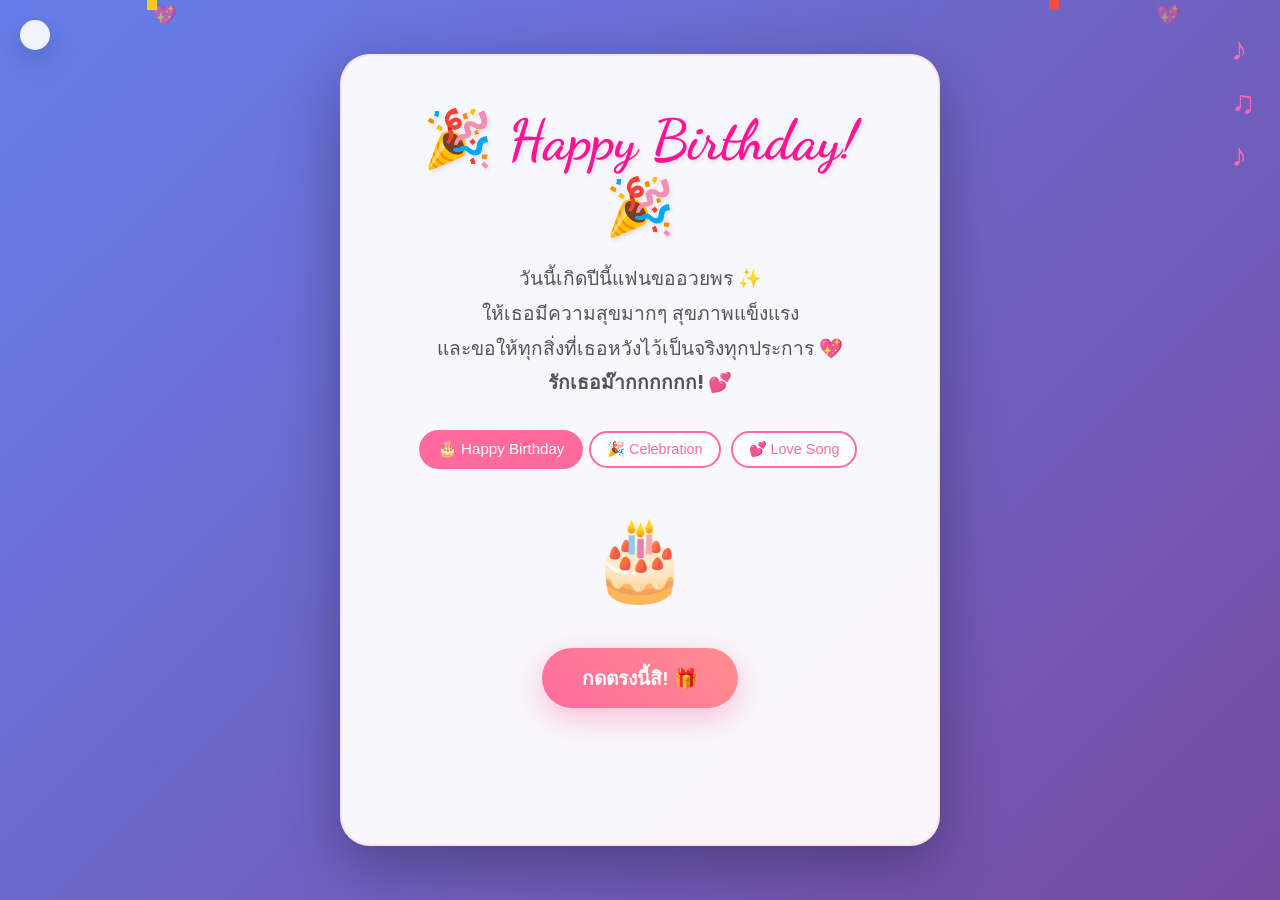
==== commit f9409650: "Update index.html" ====
--- a/index.html
+++ b/index.html
@@ -21,6 +21,88 @@
             position: relative;
         }
 
+        /* Music Control Panel */
+        .music-control {
+            position: fixed;
+            top: 20px;
+            left: 20px;
+            z-index: 100;
+            background: rgba(255, 255, 255, 0.9);
+            backdrop-filter: blur(10px);
+            padding: 15px;
+            border-radius: 20px;
+            box-shadow: 0 10px 30px rgba(0, 0, 0, 0.2);
+            display: flex;
+            align-items: center;
+            gap: 10px;
+        }
+
+        .play-btn {
+            background: linear-gradient(45deg, #ff6b9d, #ff8e8e);
+            color: white;
+            border: none;
+            padding: 10px 15px;
+            border-radius: 50%;
+            cursor: pointer;
+            font-size: 1.2rem;
+            transition: all 0.3s ease;
+            box-shadow: 0 5px 15px rgba(255, 107, 157, 0.4);
+        }
+
+        .play-btn:hover {
+            transform: scale(1.1);
+            box-shadow: 0 8px 20px rgba(255, 107, 157, 0.6);
+        }
+
+        .volume-control {
+            display: flex;
+            align-items: center;
+            gap: 5px;
+        }
+
+        .volume-slider {
+            width: 80px;
+            height: 5px;
+            background: #ddd;
+            border-radius: 5px;
+            outline: none;
+            cursor: pointer;
+        }
+
+        .volume-slider::-webkit-slider-thumb {
+            appearance: none;
+            width: 15px;
+            height: 15px;
+            background: #ff6b9d;
+            border-radius: 50%;
+            cursor: pointer;
+        }
+
+        .sound-visualizer {
+            display: flex;
+            align-items: center;
+            gap: 2px;
+            margin-left: 10px;
+        }
+
+        .bar {
+            width: 3px;
+            background: #ff6b9d;
+            border-radius: 2px;
+            animation: soundWave 0.5s infinite ease-in-out alternate;
+        }
+
+        .bar:nth-child(1) { height: 10px; animation-delay: 0s; }
+        .bar:nth-child(2) { height: 15px; animation-delay: 0.1s; }
+        .bar:nth-child(3) { height: 20px; animation-delay: 0.2s; }
+        .bar:nth-child(4) { height: 15px; animation-delay: 0.3s; }
+        .bar:nth-child(5) { height: 10px; animation-delay: 0.4s; }
+
+        @keyframes soundWave {
+            0% { transform: scaleY(0.5); }
+            100% { transform: scaleY(1.5); }
+        }
+
         /* Floating Hearts Animation */
         .hearts {
             position: fixed;
@@ -232,6 +314,10 @@
             transform: rotate(0deg) scale(1.05);
         }
 
+        .photo-frame img {
+            width: 100px;
+        }
+
         .photo {
             width: 150px;
             height: 150px;
@@ -269,6 +355,32 @@
             75% { transform: translateY(-30px) rotate(15deg); }
         }
 
+        /* Song Selection */
+        .song-selector {
+            margin: 20px 0;
+            display: flex;
+            gap: 10px;
+            flex-wrap: wrap;
+            justify-content: center;
+        }
+
+        .song-btn {
+            background: rgba(255, 255, 255, 0.8);
+            border: 2px solid #ff6b9d;
+            color: #ff6b9d;
+            padding: 8px 16px;
+            border-radius: 20px;
+            cursor: pointer;
+            font-size: 0.9rem;
+            transition: all 0.3s ease;
+        }
+
+        .song-btn:hover, .song-btn.active {
+            background: #ff6b9d;
+            color: white;
+            transform: scale(1.05);
+        }
+
         /* Responsive Design */
         @media (max-width: 768px) {
             .birthday-card {
@@ -286,6 +398,16 @@
             
             .cake {
                 font-size: 4rem;
+            }
+
+            .music-control {
+                padding: 10px;
+                top: 10px;
+                left: 10px;
+            }
+
+            .volume-slider {
+                width: 60px;
             }
         }
 
@@ -316,6 +438,21 @@
     </style>
 </head>
 <body>
+    <!-- Music Control Panel -->
+    <!-- Music Control Panel -->
+<div class="music-control">
+    <audio autoplay loop>
+        <source src="happy accidentOfficial Audiol  Vorapat x First Anuwat .mp3" type="audio/mpeg">
+        เบราว์เซอร์ของคุณไม่รองรับการเล่นเสียง
+    </audio>
+</div>
+
+
+    <!-- Audio Elements -->
+    <audio id="birthdaySong" loop preload="auto">
+        <source src="[data-uri]" type="audio/wav">
+    </audio>
+
     <!-- Floating Hearts -->
     <div class="hearts" id="hearts"></div>
     
@@ -335,10 +472,17 @@
             <h1 class="title">🎉 Happy Birthday! 🎉</h1>
             
             <div class="message">
-                วันนี้เป็นวันพิเศษของคนพิเศษ ✨<br>
-                ขอให้มีความสุขมากๆ สุขภาพแข็งแรง<br>
-                และขอให้ทุกสิ่งที่หวังไว้เป็นจริงทุกประการ 💖<br>
-                <strong>รักเธอมากที่สุดในโลก! 💕</strong>
+                วันนี้เกิดปีนี้แฟนขออวยพร ✨<br>
+                ให้เธอมีความสุขมากๆ สุขภาพแข็งแรง<br>
+                และขอให้ทุกสิ่งที่เธอหวังไว้เป็นจริงทุกประการ 💖<br>
+                <strong>รักเธอม๊ากกกกกก! 💕</strong>
+            </div>
+
+            <!-- Song Selection -->
+            <div class="song-selector">
+                <button class="song-btn active" onclick="selectSong('birthday')">🎂 Happy Birthday</button>
+                <button class="song-btn" onclick="selectSong('celebration')">🎉 Celebration</button>
+                <button class="song-btn" onclick="selectSong('love')">💕 Love Song</button>
             </div>
 
             <div class="cake-container">
@@ -346,31 +490,203 @@
             </div>
 
             <button class="surprise-btn" onclick="showSurprise()">
-                คลิกเพื่อเซอร์ไพรส์! 🎁
+                กดตรงนี้สิ! 🎁
             </button>
 
             <div class="hidden-message" id="hiddenMessage">
-                💌 "คุณคือดาวที่สว่างที่สุดในท้องฟ้าของฉัน<br>
-                ขอให้วันเกิดปีนี้เป็นจุดเริ่มต้นของความสุขใหม่ๆ<br>
-                ที่จะมาเติมเต็มชีวิตของเธอ ฉันจะอยู่เคียงข้างเธอเสมอ" 💕
+                "วันเกิดปีนี้ขอให้เธอมีความสุขมากๆ ยิ้มเยอะๆ เค้าอยู่ข้างๆเธอเสมอ และอยู่กับเค้าไปนานๆเลยนะอ้วน" 💕
             </div>
 
             <div class="photo-gallery" id="photoGallery">
-                <h3 style="color: #e91e63; margin-bottom: 20px;">💝 ความทรงจำสวยๆ ของเรา 💝</h3>
+                <h3 style="color: #e91e63; margin-bottom: 20px;">💝 สุขสันวันเกิดที่น้าที่รัก 💝</h3>
                 <div class="photo-frame">
-                    <div class="photo">📸</div>
+                    <div class="photo"><img src="https://raw.githubusercontent.com/FarmHouse2263/FarmHouse2263.github.io/refs/heads/main/fcad8305-3960-48ba-a02d-c226d021ec13.jpg" alt></div>
                 </div>
                 <div class="photo-frame">
-                    <div class="photo">💕</div>
+                    <div class="photo"><img src="https://raw.githubusercontent.com/FarmHouse2263/FarmHouse2263.github.io/refs/heads/main/f5ac45cf-744c-497a-9b1f-c8dcef2bcbe5.jpg" alt></div>
                 </div>
                 <div class="photo-frame">
-                    <div class="photo">🥰</div>
+                    <div class="photo"><img src="https://raw.githubusercontent.com/FarmHouse2263/FarmHouse2263.github.io/refs/heads/main/0f331ab8-2781-4f68-9c07-a2b6af71261c.jpg" alt></div>
                 </div>
             </div>
         </div>
     </div>
 
     <script>
+        // Audio Context for generating tones
+        let audioContext;
+        let isPlaying = false;
+        let currentSong = 'birthday';
+        let oscillator;
+        let gainNode;
+
+        // Initialize audio context
+        function initAudio() {
+            if (!audioContext) {
+                audioContext = new (window.AudioContext || window.webkitAudioContext)();
+            }
+        }
+
+        // Happy Birthday melody (frequencies in Hz)
+        const melodies = {
+            birthday: [
+                {freq: 261.63, duration: 500}, // C
+                {freq: 261.63, duration: 500}, // C
+                {freq: 293.66, duration: 1000}, // D
+                {freq: 261.63, duration: 1000}, // C
+                {freq: 349.23, duration: 1000}, // F
+                {freq: 329.63, duration: 2000}, // E
+                {freq: 261.63, duration: 500}, // C
+                {freq: 261.63, duration: 500}, // C
+                {freq: 293.66, duration: 1000}, // D
+                {freq: 261.63, duration: 1000}, // C
+                {freq: 392.00, duration: 1000}, // G
+                {freq: 349.23, duration: 2000}, // F
+            ],
+            celebration: [
+                {freq: 523.25, duration: 500}, // C5
+                {freq: 659.25, duration: 500}, // E5
+                {freq: 783.99, duration: 500}, // G5
+                {freq: 1046.50, duration: 1000}, // C6
+                {freq: 783.99, duration: 500}, // G5
+                {freq: 659.25, duration: 500}, // E5
+                {freq: 523.25, duration: 1000}, // C5
+            ],
+            love: [
+                {freq: 329.63, duration: 1000}, // E
+                {freq: 369.99, duration: 1000}, // F#
+                {freq: 415.30, duration: 1000}, // G#
+                {freq: 440.00, duration: 2000}, // A
+                {freq: 415.30, duration: 1000}, // G#
+                {freq: 369.99, duration: 1000}, // F#
+                {freq: 329.63, duration: 2000}, // E
+            ]
+        };
+
+        // Play melody
+        async function playMelody(melody) {
+            if (!audioContext) initAudio();
+            
+            for (let note of melody) {
+                if (!isPlaying) break;
+                
+                oscillator = audioContext.createOscillator();
+                gainNode = audioContext.createGain();
+                
+                oscillator.connect(gainNode);
+                gainNode.connect(audioContext.destination);
+                
+                oscillator.frequency.setValueAtTime(note.freq, audioContext.currentTime);
+                oscillator.type = 'sine';
+                
+                gainNode.gain.setValueAtTime(0, audioContext.currentTime);
+                gainNode.gain.linearRampToValueAtTime(0.1, audioContext.currentTime + 0.01);
+                gainNode.gain.exponentialRampToValueAtTime(0.01, audioContext.currentTime + note.duration / 1000);
+                
+                oscillator.start(audioContext.currentTime);
+                oscillator.stop(audioContext.currentTime + note.duration / 1000);
+                
+                await new Promise(resolve => setTimeout(resolve, note.duration));
+            }
+            
+            if (isPlaying) {
+                // Loop the melody
+                setTimeout(() => playMelody(melody), 1000);
+            }
+        }
+
+        // Toggle music
+        function toggleMusic() {
+            const playBtn = document.getElementById('playBtn');
+            const visualizer = document.getElementById('visualizer');
+            
+            if (!isPlaying) {
+                initAudio();
+                isPlaying = true;
+                playBtn.innerHTML = '⏸️';
+                visualizer.style.display = 'flex';
+                playMelody(melodies[currentSong]);
+                
+                // Create celebration effects
+                for (let i = 0; i < 10; i++) {
+                    setTimeout(() => createConfetti(), i * 100);
+                }
+            } else {
+                isPlaying = false;
+                playBtn.innerHTML = '▶️';
+                visualizer.style.display = 'none';
+                if (oscillator) {
+                    oscillator.stop();
+                }
+            }
+        }
+
+        // Select song
+        function selectSong(song) {
+            currentSong = song;
+            
+            // Update active button
+            document.querySelectorAll('.song-btn').forEach(btn => btn.classList.remove('active'));
+            event.target.classList.add('active');
+            
+            if (isPlaying) {
+                if (oscillator) oscillator.stop();
+                playMelody(melodies[currentSong]);
+            }
+        }
+
+        // Set volume (placeholder - would control actual volume in real implementation)
+        function setVolume(value) {
+            if (gainNode) {
+                gainNode.gain.setValueAtTime(value / 100 * 0.1, audioContext.currentTime);
+            }
+        }
+
+        // Sound effects
+        function playClickSound() {
+            if (!audioContext) initAudio();
+            
+            const clickOsc = audioContext.createOscillator();
+            const clickGain = audioContext.createGain();
+            
+            clickOsc.connect(clickGain);
+            clickGain.connect(audioContext.destination);
+            
+            clickOsc.frequency.setValueAtTime(800, audioContext.currentTime);
+            clickOsc.type = 'sine';
+            
+            clickGain.gain.setValueAtTime(0.1, audioContext.currentTime);
+            clickGain.gain.exponentialRampToValueAtTime(0.01, audioContext.currentTime + 0.1);
+            
+            clickOsc.start(audioContext.currentTime);
+            clickOsc.stop(audioContext.currentTime + 0.1);
+        }
+
+        function playChimeSound() {
+            if (!audioContext) initAudio();
+            
+            const frequencies = [523.25, 659.25, 783.99]; // C, E, G
+            
+            frequencies.forEach((freq, index) => {
+                setTimeout(() => {
+                    const chimeOsc = audioContext.createOscillator();
+                    const chimeGain = audioContext.createGain();
+                    
+                    chimeOsc.connect(chimeGain);
+                    chimeGain.connect(audioContext.destination);
+                    
+                    chimeOsc.frequency.setValueAtTime(freq, audioContext.currentTime);
+                    chimeOsc.type = 'sine';
+                    
+                    chimeGain.gain.setValueAtTime(0.1, audioContext.currentTime);
+                    chimeGain.gain.exponentialRampToValueAtTime(0.01, audioContext.currentTime + 0.5);
+                    
+                    chimeOsc.start(audioContext.currentTime);
+                    chimeOsc.stop(audioContext.currentTime + 0.5);
+                }, index * 100);
+            });
+        }
+
         // Create floating hearts
         function createHeart() {
             const heart = document.createElement('div');
@@ -418,6 +734,8 @@
 
         // Show surprise message
         function showSurprise() {
+            playChimeSound();
+            
             const hiddenMessage = document.getElementById('hiddenMessage');
             const photoGallery = document.getElementById('photoGallery');
             
@@ -428,14 +746,14 @@
             }, 1000);
 
             // Create extra confetti burst
-            for (let i = 0; i < 20; i++) {
-                setTimeout(() => createConfetti(), i * 100);
+            for (let i = 0; i < 30; i++) {
+                setTimeout(() => createConfetti(), i * 50);
             }
 
             // Create sparkles around button
             const btn = event.target;
             const rect = btn.getBoundingClientRect();
-            for (let i = 0; i < 10; i++) {
+            for (let i = 0; i < 15; i++) {
                 setTimeout(() => {
                     createSparkle(
                         rect.left + Math.random() * rect.width,
@@ -445,8 +763,9 @@
             }
         }
 
-        // Click sparkle effect
+        // Click sparkle effect with sound
         document.addEventListener('click', function(e) {
+            playClickSound();
             createSparkle(e.clientX, e.clientY);
         });
 
@@ -461,12 +780,6 @@
                 setTimeout(createConfetti, i * 150);
             }
         }, 1000);
-
-        // Birthday song (optional - you can add audio)
-        function playBirthdaySong() {
-            // You can add audio element here if needed
-            console.log('🎵 Playing Happy Birthday song! 🎵');
-        }
 
         // Auto-start some effects
         window.addEventListener('load', function() {
@@ -480,7 +793,209 @@
                     }, i * 300);
                 }
             }, 2000);
+            
+            // Auto-play welcome chime
+            setTimeout(() => {
+                playChimeSound();
+            }, 1500);
         });
+
+        // Keyboard controls
+        document.addEventListener('keydown', function(e) {
+            if (e.code === 'Space') {
+                e.preventDefault();
+                toggleMusic();
+            } else if (e.code === 'Digit1') {
+                selectSong('birthday');
+            } else if (e.code === 'Digit2') {
+                selectSong('celebration');
+            } else if (e.code === 'Digit3') {
+                selectSong('love');
+            }
+        });
+
+        // Touch support for mobile
+        let touchStartTime = 0;
+        document.addEventListener('touchstart', function(e) {
+            touchStartTime = Date.now();
+        });
+
+        document.addEventListener('touchend', function(e) {
+            const touchDuration = Date.now() - touchStartTime;
+            if (touchDuration < 200) { // Quick tap
+                createSparkle(e.changedTouches[0].clientX, e.changedTouches[0].clientY);
+                playClickSound();
+            }
+        });
+
+        // Automatic music start after user interaction
+        let userInteracted = false;
+        function enableAutoPlay() {
+            if (!userInteracted) {
+                userInteracted = true;
+                setTimeout(() => {
+                    if (!isPlaying) {
+                        toggleMusic();
+                    }
+                }, 2000);
+            }
+        }
+
+        document.addEventListener('click', enableAutoPlay);
+        document.addEventListener('touchstart', enableAutoPlay);
+
+        // Advanced sound effects
+        function playBubbleSound() {
+            if (!audioContext) initAudio();
+            
+            const bubbleOsc = audioContext.createOscillator();
+            const bubbleGain = audioContext.createGain();
+            const filter = audioContext.createBiquadFilter();
+            
+            bubbleOsc.connect(filter);
+            filter.connect(bubbleGain);
+            bubbleGain.connect(audioContext.destination);
+            
+            bubbleOsc.frequency.setValueAtTime(400, audioContext.currentTime);
+            bubbleOsc.frequency.exponentialRampToValueAtTime(800, audioContext.currentTime + 0.1);
+            bubbleOsc.type = 'sine';
+            
+            filter.type = 'lowpass';
+            filter.frequency.setValueAtTime(1000, audioContext.currentTime);
+            
+            bubbleGain.gain.setValueAtTime(0.05, audioContext.currentTime);
+            bubbleGain.gain.exponentialRampToValueAtTime(0.01, audioContext.currentTime + 0.2);
+            
+            bubbleOsc.start(audioContext.currentTime);
+            bubbleOsc.stop(audioContext.currentTime + 0.2);
+        }
+
+        function playMagicSound() {
+            if (!audioContext) initAudio();
+            
+            const frequencies = [523.25, 659.25, 783.99, 1046.50]; // C, E, G, C
+            
+            frequencies.forEach((freq, index) => {
+                setTimeout(() => {
+                    const magicOsc = audioContext.createOscillator();
+                    const magicGain = audioContext.createGain();
+                    const filter = audioContext.createBiquadFilter();
+                    
+                    magicOsc.connect(filter);
+                    filter.connect(magicGain);
+                    magicGain.connect(audioContext.destination);
+                    
+                    magicOsc.frequency.setValueAtTime(freq, audioContext.currentTime);
+                    magicOsc.type = 'triangle';
+                    
+                    filter.type = 'highpass';
+                    filter.frequency.setValueAtTime(200, audioContext.currentTime);
+                    
+                    magicGain.gain.setValueAtTime(0.03, audioContext.currentTime);
+                    magicGain.gain.exponentialRampToValueAtTime(0.001, audioContext.currentTime + 0.8);
+                    
+                    magicOsc.start(audioContext.currentTime);
+                    magicOsc.stop(audioContext.currentTime + 0.8);
+                }, index * 150);
+            });
+        }
+
+        // Enhanced heart creation with sound
+        function createHeartWithSound() {
+            createHeart();
+            if (Math.random() < 0.3) { // 30% chance to play bubble sound
+                playBubbleSound();
+            }
+        }
+
+        // Replace regular heart creation with sound version
+        setInterval(createHeartWithSound, 1200);
+
+        // Enhanced surprise function
+        function showSurpriseEnhanced() {
+            playMagicSound();
+            showSurprise();
+            
+            // Create rainbow confetti
+            const rainbowColors = ['#ff0000', '#ff7f00', '#ffff00', '#00ff00', '#0000ff', '#4b0082', '#9400d3'];
+            for (let i = 0; i < 50; i++) {
+                setTimeout(() => {
+                    const confetti = document.createElement('div');
+                    confetti.className = 'confetti-piece';
+                    confetti.style.left = Math.random() * 100 + 'vw';
+                    confetti.style.backgroundColor = rainbowColors[i % rainbowColors.length];
+                    confetti.style.animationDuration = Math.random() * 2 + 2 + 's';
+                    confetti.style.width = Math.random() * 15 + 5 + 'px';
+                    confetti.style.height = Math.random() * 15 + 5 + 'px';
+                    confetti.style.borderRadius = Math.random() > 0.5 ? '50%' : '0';
+                    document.getElementById('confetti').appendChild(confetti);
+
+                    setTimeout(() => {
+                        confetti.remove();
+                    }, 5000);
+                }, i * 30);
+            }
+        }
+
+        // Update surprise button to use enhanced version
+        const surpriseBtn = document.querySelector('.surprise-btn');
+        if (surpriseBtn) {
+            surpriseBtn.onclick = showSurpriseEnhanced;
+        }
+
+        // Rhythm visualization
+        function updateVisualizer() {
+            if (isPlaying) {
+                const bars = document.querySelectorAll('.bar');
+                bars.forEach(bar => {
+                    const height = Math.random() * 20 + 10;
+                    bar.style.height = height + 'px';
+                });
+                setTimeout(updateVisualizer, 200);
+            }
+        }
+
+        // Update the toggle music function to include visualizer
+        const originalToggleMusic = toggleMusic;
+        toggleMusic = function() {
+            originalToggleMusic();
+            if (isPlaying) {
+                updateVisualizer();
+            }
+        };
+
+        // Easter egg: Double click for special effect
+        let clickCount = 0;
+        let clickTimer = null;
+        
+        document.addEventListener('dblclick', function(e) {
+            // Create firework effect
+            const colors = ['#ff6b9d', '#4ecdc4', '#45b7d1', '#f9ca24', '#f0932b', '#eb4d4b'];
+            
+            for (let i = 0; i < 20; i++) {
+                setTimeout(() => {
+                    const firework = document.createElement('div');
+                    firework.className = 'sparkle';
+                    firework.innerHTML = '🎆';
+                    firework.style.left = e.clientX + (Math.random() - 0.5) * 200 + 'px';
+                    firework.style.top = e.clientY + (Math.random() - 0.5) * 200 + 'px';
+                    firework.style.fontSize = Math.random() * 2 + 1 + 'rem';
+                    document.body.appendChild(firework);
+
+                    setTimeout(() => {
+                        firework.remove();
+                    }, 1500);
+                }, i * 50);
+            }
+            
+            playMagicSound();
+        });
+
+        console.log('🎵 Birthday Music Player Loaded! 🎵');
+        console.log('Controls:');
+        console.log('- Space: Play/Pause music');
+        console.log('- 1, 2, 3: Select different songs');
+        console.log('- Double click: Firework effect');
     </script>
 </body>
 </html>
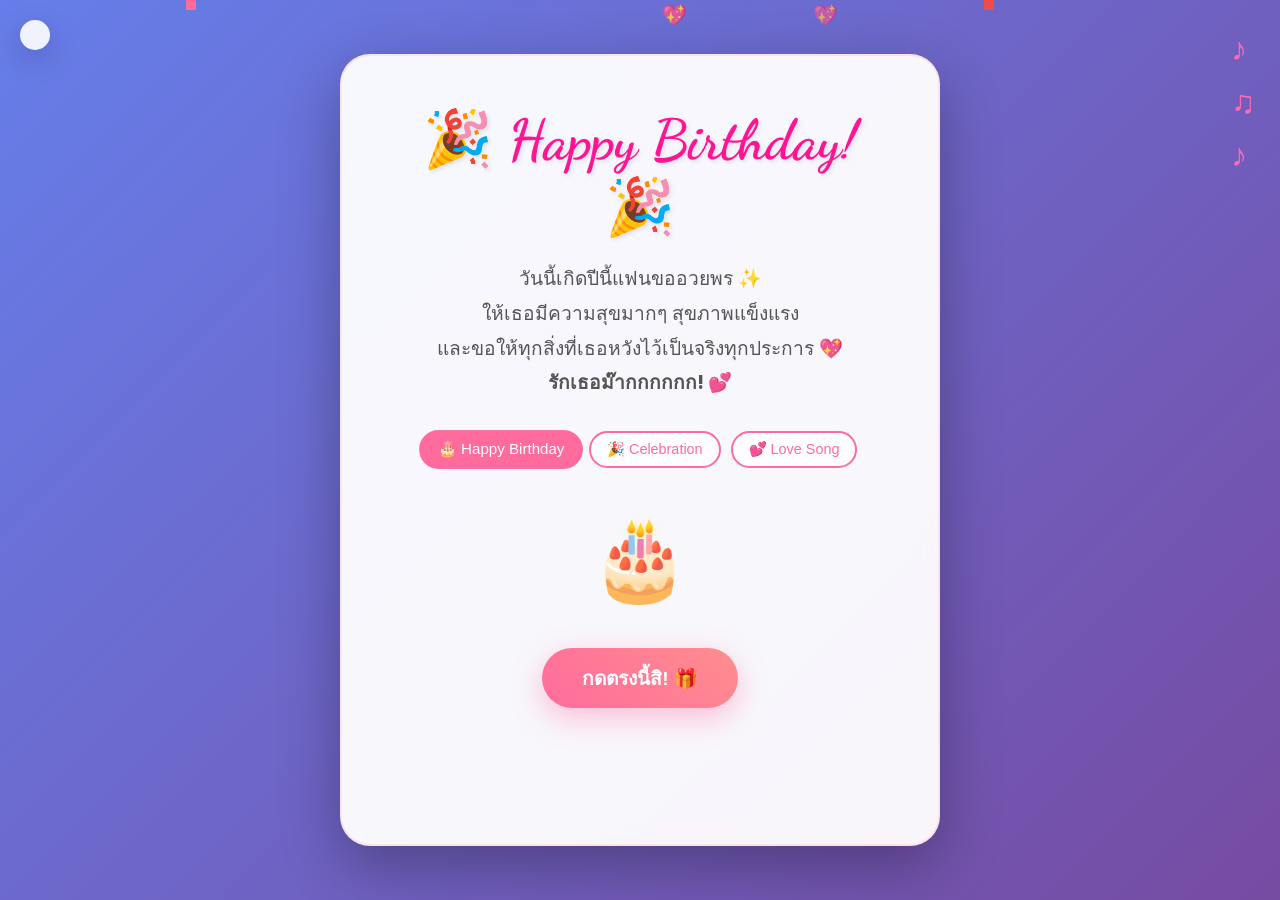
==== commit 9de0f3f5: "Update index.html" ====
--- a/index.html
+++ b/index.html
@@ -442,7 +442,7 @@
     <!-- Music Control Panel -->
 <div class="music-control">
     <audio autoplay loop>
-        <source src="happy accidentOfficial Audiol  Vorapat x First Anuwat .mp3" type="audio/mpeg">
+        <source src="Safeplanet -   With You  (1).mp3" type="audio/mpeg">
         เบราว์เซอร์ของคุณไม่รองรับการเล่นเสียง
     </audio>
 </div>
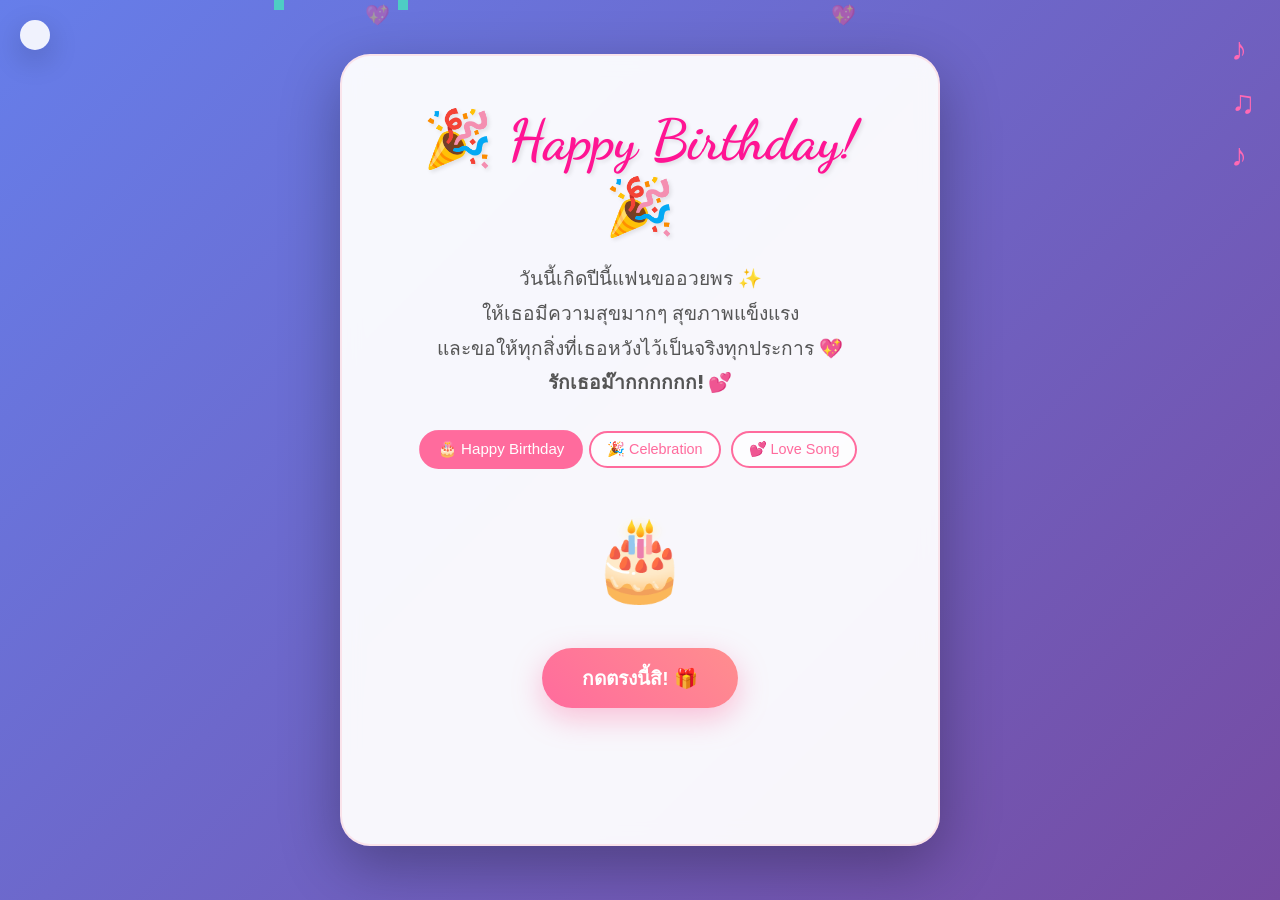
==== commit c424b5a8: "Update index.html" ====
--- a/index.html
+++ b/index.html
@@ -439,13 +439,13 @@
 </head>
 <body>
     <!-- Music Control Panel -->
-    <!-- Music Control Panel -->
 <div class="music-control">
     <audio autoplay loop>
         <source src="Safeplanet -   With You  (1).mp3" type="audio/mpeg">
         เบราว์เซอร์ของคุณไม่รองรับการเล่นเสียง
     </audio>
 </div>
+
 
 
     <!-- Audio Elements -->
